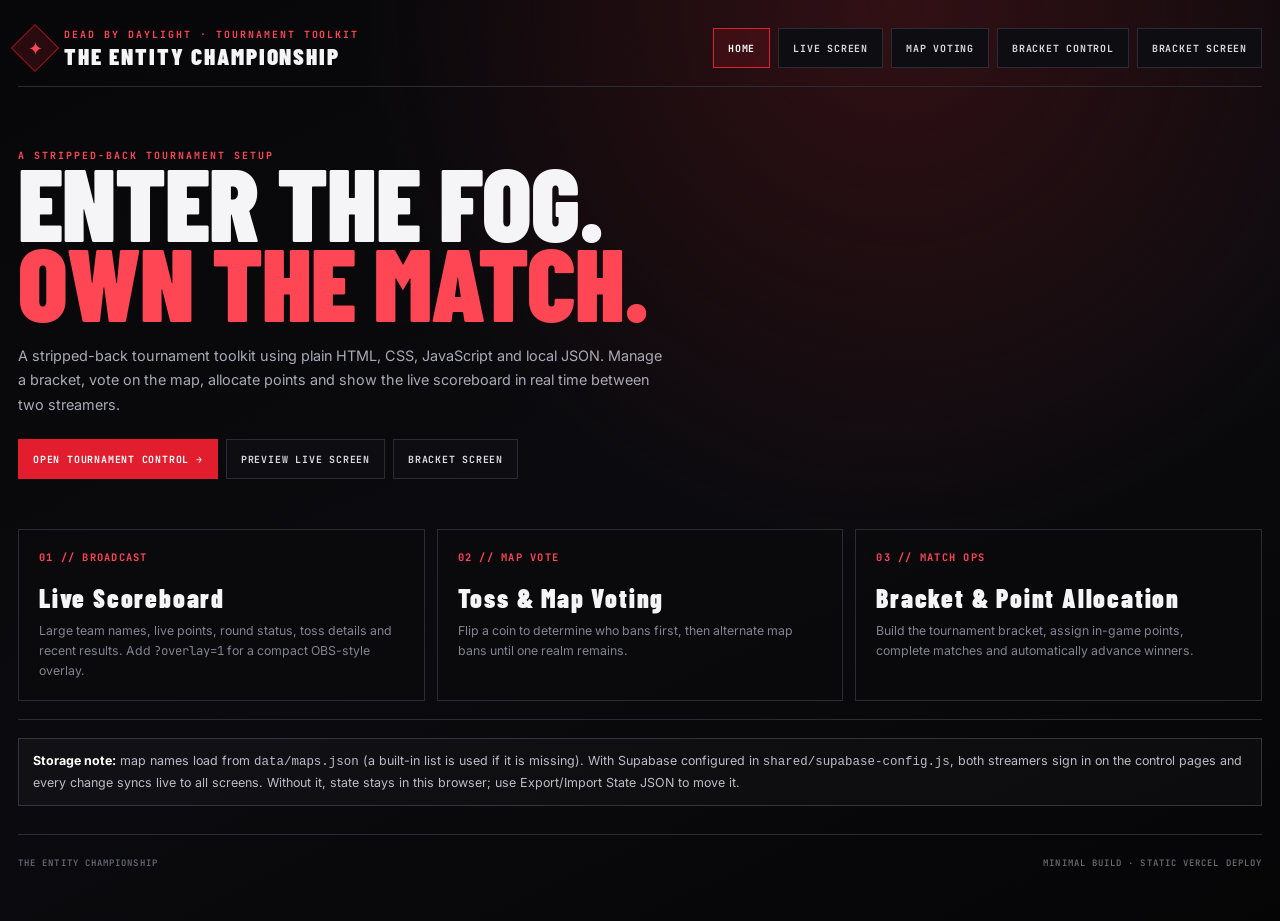
==== pages/index.html @ 434f8ada "Commit 1" ====
<!doctype html>
<html lang="en">
<head>
  <meta charset="utf-8"><meta name="viewport" content="width=device-width, initial-scale=1">
  <meta name="theme-color" content="#070709"><title>The Entity Championship</title>
  <link rel="stylesheet" href="../shared/shared.css">
</head>
<body>
  <main class="shell">
    <header class="topbar">
      <a class="brand" href="./index.html"><div class="brand-mark"><span>✦</span></div><div><div class="eyebrow">Dead by Daylight · Tournament toolkit</div><h1>The Entity Championship</h1></div></a>
      <nav class="nav" aria-label="Main navigation">
        <a href="./index.html" class="active">Home</a><a href="./live.html">Live screen</a><a href="./toss.html">Map voting</a><a href="./bracket.html">Bracket control</a><a href="./bracket-screen.html">Bracket screen</a>
      </nav>
    </header>
    <section class="hero">
      <div class="eyebrow">A stripped-back tournament setup</div>
      <h2>Enter the fog.<span>Own the match.</span></h2>
      <p>A stripped-back tournament toolkit using plain HTML, CSS, JavaScript and local JSON. Manage a bracket, vote on the map, allocate points and show the live scoreboard in real time between two streamers.</p>
      <div class="actions"><a class="button primary" href="./bracket.html">Open tournament control →</a><a class="button" href="./live.html">Preview live screen</a><a class="button" href="./bracket-screen.html">Bracket screen</a></div>
    </section>
    <section class="feature-grid">
      <a class="feature" href="./live.html"><div class="number">01 // BROADCAST</div><h3>Live Scoreboard</h3><p>Large team names, live points, round status, toss details and recent results. Add <span class="mono">?overlay=1</span> for a compact OBS-style overlay.</p></a>
      <a class="feature" href="./toss.html"><div class="number">02 // MAP VOTE</div><h3>Toss & Map Voting</h3><p>Flip a coin to determine who bans first, then alternate map bans until one realm remains.</p></a>
      <a class="feature" href="./bracket.html"><div class="number">03 // MATCH OPS</div><h3>Bracket & Point Allocation</h3><p>Build the tournament bracket, assign in-game points, complete matches and automatically advance winners.</p></a>
    </section>
    <div class="divider"></div>
    <div class="notice"><strong>Storage note:</strong> map names load from <code>data/maps.json</code> (a built-in list is used if it is missing). With Supabase configured in <code>shared/supabase-config.js</code>, both streamers sign in on the control pages and every change syncs live to all screens. Without it, state stays in this browser; use Export/Import State JSON to move it.</div>
    <footer class="footer"><span>The Entity Championship</span><span>Minimal build · Static Vercel deploy</span></footer>
  </main>
</body>
</html>
---- shared/shared.css ----
@import url('https://fonts.googleapis.com/css2?family=Barlow+Condensed:wght@400;600;700;800;900&family=Inter:wght@400;500;600;700&family=JetBrains+Mono:wght@400;500;600;700&display=swap');
:root{--bg:#070709;--panel:#101014;--panel2:#15151b;--line:#2b2b35;--muted:#838391;--text:#f5f5f7;--red:#e11d2e;--red2:#ff4655;--cyan:#70e8f4;--green:#5fe0a0;--gold:#f4c95d;--display:'Barlow Condensed',Impact,sans-serif;--mono:'JetBrains Mono',monospace;--sans:Inter,Arial,sans-serif}
*{box-sizing:border-box}html{min-height:100%;background:var(--bg)}html.overlay-mode{background:transparent!important}body{margin:0;min-height:100vh;background:radial-gradient(ellipse at 70% 0%,#321014 0,transparent 42%),linear-gradient(155deg,#070709,#0b0b0f 55%,#050506);color:var(--text);font-family:var(--sans);-webkit-font-smoothing:antialiased}button,input,select,textarea{font:inherit}button,a{touch-action:manipulation}button{cursor:pointer}a{color:inherit;text-decoration:none}.shell{width:min(1480px,calc(100% - 36px));margin:0 auto;padding:28px 0 54px}.topbar{display:flex;align-items:center;justify-content:space-between;gap:20px;border-bottom:1px solid var(--line);padding-bottom:18px;margin-bottom:28px}.brand{display:flex;align-items:center;gap:12px}.brand-mark{width:34px;height:34px;display:grid;place-items:center;background:rgba(225,29,46,.15);border:1px solid rgba(225,29,46,.65);color:var(--red2);font-size:18px;transform:rotate(45deg)}.brand-mark span{transform:rotate(-45deg)}.eyebrow{color:var(--red2);font:700 .62rem var(--mono);letter-spacing:.2em;text-transform:uppercase}.brand h1{font:900 1.45rem/.92 var(--display);letter-spacing:.08em;margin:5px 0 0;text-transform:uppercase}.nav{display:flex;gap:8px;flex-wrap:wrap}.nav a,.button{display:inline-flex;align-items:center;justify-content:center;gap:8px;padding:10px 14px;min-height:40px;border:1px solid var(--line);background:#0e0e12;color:#d9d9df;font:700 .62rem var(--mono);letter-spacing:.08em;text-transform:uppercase;transition:.18s}.nav a:hover,.button:hover{border-color:#a92532;background:#191014}.nav a.active{border-color:var(--red);color:#fff;background:rgba(225,29,46,.12)}.button.primary{background:var(--red);border-color:var(--red);color:#fff}.button.primary:hover{background:#f32b3c}.button.ghost{background:transparent}.button.danger{color:#ff8a95;border-color:#6a242b}.button:disabled{opacity:.4;cursor:not-allowed}.section-heading{display:flex;align-items:end;justify-content:space-between;gap:18px;margin:0 0 18px}.section-heading h2{margin:0;font:900 clamp(2rem,4vw,3.35rem)/.85 var(--display);letter-spacing:.04em;text-transform:uppercase}.section-heading p{margin:10px 0 0;color:var(--muted);font-size:.82rem;line-height:1.6}.mono{font-family:var(--mono)}.muted{color:var(--muted)}.red{color:var(--red2)}.panel{border:1px solid var(--line);background:linear-gradient(135deg,rgba(20,20,26,.96),rgba(9,9,12,.96));padding:20px;position:relative}.panel:before{content:"";position:absolute;top:-1px;left:18px;width:100px;height:2px;background:var(--red)}.panel-title{margin:0 0 15px;font:800 1.25rem/.95 var(--display);letter-spacing:.08em;text-transform:uppercase}.layout-two{display:grid;grid-template-columns:minmax(270px,.82fr) minmax(0,1.5fr);gap:18px;align-items:start}.field{display:grid;gap:7px;margin-bottom:14px}.field label{font:700 .62rem var(--mono);letter-spacing:.09em;text-transform:uppercase;color:#a5a5b2}.field input,.field textarea,.field select,.input{width:100%;min-width:0;border:1px solid #383842;background:#08080b;color:#fff;border-radius:0;padding:11px 12px;outline:none}.field input:focus,.field textarea:focus,.field select:focus{border-color:var(--red2);box-shadow:0 0 0 2px rgba(225,29,46,.13)}.field textarea{resize:vertical;min-height:200px;line-height:1.65}.hint{color:var(--muted);font-size:.72rem;line-height:1.6}.actions{display:flex;gap:8px;flex-wrap:wrap}.status{display:inline-flex;padding:4px 7px;font:700 .55rem var(--mono);letter-spacing:.08em;text-transform:uppercase;border:1px solid #42424c;color:#b4b4c0}.status.pending{color:#a5a5b2}.status.in_progress,.status.live{border-color:#80303a;color:#ff7884;background:rgba(225,29,46,.1)}.status.completed{border-color:#246b4a;color:#73e9ad;background:rgba(37,155,96,.08)}.status.bye{border-color:#6b5926;color:var(--gold)}.notice{padding:12px 14px;border:1px solid #34343e;background:rgba(255,255,255,.025);font-size:.78rem;line-height:1.6;color:#bcbcc7}.notice strong{color:#fff}.cards{display:grid;grid-template-columns:repeat(3,minmax(0,1fr));gap:12px}.stat{padding:16px;border:1px solid var(--line);background:rgba(7,7,10,.7)}.stat small{display:block;font:700 .57rem var(--mono);letter-spacing:.12em;color:var(--muted);text-transform:uppercase}.stat strong{display:block;margin-top:8px;font:900 2.2rem/.9 var(--display)}.bracket-scroll{overflow-x:auto;padding-bottom:12px}.bracket-rounds{display:flex;align-items:stretch;gap:14px;min-width:max-content}.bracket-round{width:260px;display:flex;flex-direction:column;gap:10px}.round-head{padding:10px 12px;border-bottom:1px solid var(--line);font:800 1rem var(--display);letter-spacing:.12em;color:#ff6674}.match-card{border:1px solid #33333d;background:#0b0b0e;padding:12px;position:relative}.match-card.active{border-color:#e33c49;box-shadow:inset 3px 0 var(--red)}.match-card .match-top{display:flex;align-items:center;justify-content:space-between;gap:8px;margin-bottom:12px}.match-number{font:600 .55rem var(--mono);color:var(--muted);letter-spacing:.08em}.competitor{display:grid;grid-template-columns:minmax(0,1fr) auto;gap:8px;align-items:center;padding:9px 0;border-top:1px solid #23232a}.competitor:first-of-type{border-top:0}.competitor .name{font:800 1.06rem/.95 var(--display);letter-spacing:.04em;overflow-wrap:anywhere}.competitor .points{font:800 1.12rem var(--mono);color:#fff}.competitor.winner .name,.competitor.winner .points{color:var(--green)}.match-actions{display:flex;gap:6px;margin-top:10px}.match-actions .button{flex:1;min-width:0;padding:7px;font-size:.53rem;min-height:33px}.score-fields{display:grid;grid-template-columns:1fr 1fr;gap:10px}.score-team{padding:12px;border:1px solid var(--line);background:#09090c}.score-team label{display:block;min-height:36px;font:800 1rem/.95 var(--display);letter-spacing:.04em;overflow-wrap:anywhere}.score-team input{width:100%;margin-top:8px;font:900 2rem var(--display);text-align:center;background:#030304;border:1px solid #3a3a45;color:white;padding:8px}.score-team input:focus{outline:1px solid var(--red)}.empty{padding:30px 18px;text-align:center;border:1px dashed #3b3b46;color:var(--muted);line-height:1.7}.empty h3{font:900 1.5rem var(--display);color:#f5f5f7;margin:0 0 8px}.divider{height:1px;background:var(--line);margin:18px 0}.footer{padding-top:22px;margin-top:28px;border-top:1px solid var(--line);display:flex;justify-content:space-between;gap:12px;flex-wrap:wrap;color:#676775;font:600 .56rem var(--mono);letter-spacing:.12em;text-transform:uppercase}.connection{display:inline-flex;align-items:center;gap:7px;font:700 .58rem var(--mono);color:var(--green);letter-spacing:.1em;text-transform:uppercase}.connection:before{content:"";height:6px;width:6px;background:currentColor;border-radius:50%;box-shadow:0 0 8px currentColor}.hero{padding:34px 0 26px}.hero h2{font:900 clamp(3.6rem,8vw,7.4rem)/.78 var(--display);letter-spacing:-.01em;margin:0;text-transform:uppercase;max-width:900px}.hero h2 span{display:block;color:var(--red2)}.hero p{max-width:650px;color:#aaaab7;font-size:.9rem;line-height:1.7;margin:22px 0}.feature-grid{display:grid;grid-template-columns:repeat(3,1fr);gap:12px;margin-top:24px}.feature{border:1px solid var(--line);padding:20px;min-height:170px;background:rgba(10,10,13,.72)}.feature .number{color:var(--red2);font:700 .65rem var(--mono);letter-spacing:.12em}.feature h3{font:900 1.6rem var(--display);letter-spacing:.07em;margin:18px 0 8px}.feature p{font-size:.77rem;color:var(--muted);line-height:1.6;margin:0}.live-shell{width:min(1500px,calc(100% - 40px));margin:auto;padding:24px 0}.live-heading{display:flex;align-items:center;justify-content:space-between;gap:15px;margin-bottom:18px}.live-heading h1{margin:0;font:900 clamp(1.6rem,3.5vw,2.8rem)/.9 var(--display);letter-spacing:.1em}.live-heading .sub{margin-top:8px;font:700 .58rem var(--mono);letter-spacing:.18em;color:var(--red2)}.scoreboard{border:1px solid rgba(225,29,46,.65);background:rgba(7,7,10,.94);box-shadow:0 24px 75px #000a;position:relative;overflow:hidden}.scoreboard:before{content:"";position:absolute;top:0;left:0;right:0;height:3px;background:linear-gradient(90deg,transparent,var(--red),transparent)}.score-meta{display:flex;justify-content:center;align-items:center;gap:12px;flex-wrap:wrap;padding:12px;border-bottom:1px solid #303039;color:#aaaab8;font:700 .57rem var(--mono);letter-spacing:.14em;text-transform:uppercase}.teams-score{display:grid;grid-template-columns:minmax(0,1fr) 140px minmax(0,1fr);align-items:stretch}.live-team{padding:clamp(20px,5vw,56px) 20px;text-align:center;min-width:0}.live-team .side-label{font:700 .6rem var(--mono);letter-spacing:.16em;color:var(--muted)}.live-team .team-name{font:900 clamp(1.6rem,4.5vw,4.5rem)/.9 var(--display);letter-spacing:.045em;text-transform:uppercase;overflow-wrap:anywhere;margin:14px 0 12px}.live-team .score{font:900 clamp(4rem,10vw,8rem)/.78 var(--display);font-variant-numeric:tabular-nums;color:#fff}.live-team.a .score{color:var(--cyan)}.live-team.b .score{color:#ff7581}.live-team .team-status{margin-top:18px;color:#8d8d9a;font:700 .59rem var(--mono);letter-spacing:.1em;text-transform:uppercase}.versus{display:flex;flex-direction:column;align-items:center;justify-content:center;border-left:1px solid #292932;border-right:1px solid #292932;background:rgba(255,255,255,.018)}.versus .vs{font:900 2.4rem var(--display);color:#52525f}.versus .round{margin-top:12px;color:#c6c6d0;font:700 .52rem var(--mono);letter-spacing:.1em;text-align:center}.score-extras{padding:12px 18px;border-top:1px solid #292932;display:flex;justify-content:center;gap:16px;flex-wrap:wrap;color:#c0c0ca;font:600 .62rem var(--mono);text-align:center}.recent{margin-top:20px}.recent h2{font:800 1.3rem var(--display);letter-spacing:.12em}.recent-row{display:grid;grid-template-columns:minmax(0,1fr) auto minmax(0,1fr);gap:12px;align-items:center;padding:10px 12px;border-top:1px solid #282831;font-size:.76rem}.recent-row .left{text-align:right}.recent-row .scoreline{font:700 .76rem var(--mono);color:#f8717d}.coin-stage{display:grid;grid-template-columns:150px minmax(0,1fr);gap:28px;align-items:center}.coin{width:130px;height:130px;border-radius:50%;border:5px solid #f4c95d;display:grid;place-items:center;margin:auto;background:radial-gradient(circle at 35% 25%,#fff3b3,#d9a935 44%,#80550c 100%);box-shadow:0 0 0 8px #b1812722,0 14px 35px #000a;transform-style:preserve-3d;color:#261b05;font:900 1.4rem var(--display);letter-spacing:.04em}.coin.flipping{animation:coin-flip 1.15s cubic-bezier(.2,.7,.25,1) 2}.coin .coin-inner{border:2px solid #6a4a0d;border-radius:50%;width:90px;height:90px;display:grid;place-items:center;text-align:center}.coin .coin-inner small{display:block;font:700 .48rem var(--mono);letter-spacing:.1em}.result-panel{border:1px solid #6b272e;background:rgba(225,29,46,.075);padding:16px;margin-top:16px}.result-panel h3{font:900 2rem/.9 var(--display);margin:0 0 8px;letter-spacing:.05em}.result-panel p{color:#c7c7d1;font-size:.78rem;line-height:1.6;margin:0}.live-overlay{background:transparent!important;min-height:100vh;display:flex;align-items:flex-end}.live-overlay:before{display:none}.live-overlay .live-shell{width:100%;padding:0 0 20px}.live-overlay .live-heading,.live-overlay .recent,.live-overlay .overlay-hide{display:none!important}.live-overlay .scoreboard{background:rgba(5,6,9,.88);backdrop-filter:blur(10px)}.live-overlay .live-team{padding:clamp(15px,3vw,34px) 12px}.live-overlay .live-team .team-name{font-size:clamp(1.8rem,4.4vw,3.6rem)}.live-overlay .live-team .score{font-size:clamp(3.5rem,8vw,6rem)}.live-overlay .teams-score{grid-template-columns:minmax(0,1fr) 90px minmax(0,1fr)}.live-overlay .score-extras{font-size:.5rem;padding:8px}
@keyframes coin-flip{0%{transform:rotateY(0) rotateZ(0) scale(1)}25%{transform:rotateY(650deg) rotateZ(15deg) scale(1.08)}50%{transform:rotateY(1300deg) rotateZ(-13deg) scale(1.12)}75%{transform:rotateY(1950deg) rotateZ(8deg) scale(1.04)}100%{transform:rotateY(2520deg) rotateZ(0) scale(1)}}
@media(max-width:850px){.topbar{align-items:flex-start;flex-direction:column}.layout-two{grid-template-columns:1fr}.feature-grid{grid-template-columns:1fr}.cards{grid-template-columns:1fr 1fr}.coin-stage{grid-template-columns:1fr;gap:14px}.teams-score{grid-template-columns:minmax(0,1fr) 80px minmax(0,1fr)}.live-team{padding:24px 10px}.live-team .score{font-size:clamp(3rem,9vw,5rem)}}@media(max-width:540px){.shell{width:calc(100% - 22px);padding-top:16px}.nav{width:100%}.nav a{flex:1;padding:9px 7px;font-size:.54rem}.panel{padding:15px}.score-fields{grid-template-columns:1fr}.feature-grid,.cards{grid-template-columns:1fr}.teams-score{grid-template-columns:minmax(0,1fr) 42px minmax(0,1fr)}.live-team .team-name{font-size:1.5rem}.live-team .score{font-size:3.2rem}.versus .vs{font-size:1.5rem}.versus .round{font-size:.42rem}.score-meta{font-size:.48rem}.recent-row{grid-template-columns:minmax(0,1fr) auto minmax(0,1fr);gap:6px}.coin{width:110px;height:110px}.coin .coin-inner{width:76px;height:76px}}
@media(prefers-reduced-motion:reduce){*,*::before,*::after{animation-duration:.01ms!important;animation-iteration-count:1!important;scroll-behavior:auto!important;transition-duration:.01ms!important}}

/* Action-based match scoring menu */
.scoring-launch-panel .match-total-preview{display:grid;grid-template-columns:minmax(0,1fr) auto minmax(0,1fr);gap:10px;align-items:center;padding:13px;border:1px solid #33333d;background:#08080b;text-align:center}
.match-total-preview>div{min-width:0}.match-total-preview small{display:block;font:700 .52rem var(--mono);letter-spacing:.1em;color:var(--muted)}.match-total-preview strong{display:block;margin-top:6px;font:900 2.3rem/.9 var(--display);color:#fff}.match-total-preview>span{font:900 1rem var(--display);color:#666674}
.scoring-backdrop{position:fixed;inset:0;z-index:1000;display:flex;align-items:center;justify-content:center;padding:20px;background:rgba(0,0,0,.82);backdrop-filter:blur(8px)}.scoring-backdrop[hidden]{display:none!important}
.scoring-modal{width:min(1180px,100%);max-height:calc(100vh - 40px);overflow:auto;background:#09090c;border:1px solid rgba(225,29,46,.65);box-shadow:0 28px 100px #000d;position:relative}.scoring-modal:before{content:"";position:sticky;top:0;display:block;height:3px;background:linear-gradient(90deg,transparent,#e11d2e,transparent);z-index:2}
.scoring-modal-head{display:flex;justify-content:space-between;align-items:flex-start;gap:18px;padding:22px 24px 18px;border-bottom:1px solid #2e2e37}.scoring-modal-head h2{font:900 clamp(1.7rem,3vw,2.6rem)/.9 var(--display);letter-spacing:.06em;margin:7px 0;text-transform:uppercase}.scoring-modal-head p{margin:0;color:#c7c7d2;font-size:.8rem}.modal-close{width:40px;height:40px;flex-shrink:0;background:#141419;border:1px solid #3b3b46;color:#fff;font-size:1.6rem;line-height:1}.modal-close:hover{border-color:var(--red);background:#271014}
.scoring-tabs{display:grid;grid-template-columns:1fr 1fr;gap:8px;padding:15px 24px 0}.score-tab{display:flex;flex-direction:column;gap:5px;align-items:flex-start;text-align:left;padding:12px;border:1px solid #34343e;background:#0d0d11;color:#aaaab6;min-width:0}.score-tab b{font:800 1.05rem var(--display);letter-spacing:.08em;color:#fff}.score-tab small{font-size:.68rem;line-height:1.4}.score-tab span{font:700 .5rem var(--mono);letter-spacing:.1em;color:#777784}.score-tab.active{border-color:#df3342;background:rgba(225,29,46,.1);box-shadow:inset 3px 0 var(--red)}.score-tab.confirmed span{color:#73e9ad}.score-tab:disabled{opacity:.4;cursor:not-allowed}
.scoring-rule-strip{display:flex;gap:12px;flex-wrap:wrap;justify-content:space-between;margin:14px 24px 0;padding:9px 11px;border:1px solid #2b2b34;background:#0d0d11;color:#b8b8c4;font:700 .52rem var(--mono);letter-spacing:.06em}.scoring-rule-strip span:first-child{color:#ff7884}
.scoring-role-heading{display:grid;grid-template-columns:auto minmax(0,1fr) auto minmax(0,1fr);gap:9px;align-items:center;padding:16px 24px 0;color:#fff;font:800 .8rem var(--display);letter-spacing:.06em;text-transform:uppercase}.scoring-role-heading .role-survivor{color:#83eaf4;font:700 .53rem var(--mono)}.scoring-role-heading .role-killer{color:#ff7884;font:700 .53rem var(--mono)}.scoring-role-heading b{overflow-wrap:anywhere}
.scoring-grid{display:grid;grid-template-columns:1fr 1fr;gap:12px;padding:15px 24px 18px}.scoring-side{border:1px solid #32323b;background:#0c0c10;min-width:0}.survivor-side{border-top:2px solid #53dbe9}.killer-side{border-top:2px solid #e33a48}.scoring-side-title{display:flex;align-items:center;gap:10px;padding:14px;border-bottom:1px solid #292932}.scoring-side-title .role-index{font:700 .6rem var(--mono);color:#6d6d7b}.scoring-side-title h3{margin:0;font:900 1.4rem/.9 var(--display);letter-spacing:.06em;text-transform:uppercase}.scoring-side-title p{margin:5px 0 0;color:var(--muted);font-size:.63rem}.scoring-side-title>div{flex:1;min-width:0}.side-total{font:900 2.2rem/.9 var(--display);color:#fff}.survivor-side .side-total{color:#83eaf4}.killer-side .side-total{color:#ff7884}
.score-category{padding:13px 14px;border-bottom:1px solid #24242c}.score-category:last-child{border-bottom:0}.category-head{display:flex;justify-content:space-between;align-items:baseline;gap:8px;margin-bottom:9px}.category-head b{font:800 .95rem var(--display);letter-spacing:.04em;color:#f1f1f4}.category-head span{color:#777785;font:700 .47rem var(--mono);letter-spacing:.05em;text-align:right}.score-category .hint{font-size:.64rem;margin:-2px 0 10px}.preset-grid{display:grid;grid-template-columns:repeat(5,minmax(0,1fr));gap:5px}.preset{display:flex;flex-direction:column;justify-content:center;align-items:center;gap:5px;min-height:54px;min-width:0;padding:7px 3px;border:1px solid #363640;background:#08080b;color:#d5d5dd;text-align:center;transition:border-color .15s,background .15s}.preset b{font:900 1.05rem/.9 var(--display)}.preset small{font:600 .48rem/1.35 var(--mono);color:#888895}.preset:hover{border-color:#8c2933;background:#1a0e11}.preset.selected{border-color:#e33a48;background:rgba(225,29,46,.15);box-shadow:inset 0 -2px #e33a48;color:#fff}.preset.selected small{color:#ffd2d6}.generators-preset{grid-template-columns:repeat(3,minmax(0,1fr))}.generators-preset .preset{min-height:64px}.hooks-preset{grid-template-columns:repeat(7,minmax(0,1fr))}.hooks-preset .preset{min-height:44px}.hooks-preset .preset b{font-size:.9rem}.hooks-preset .preset small{font-size:.45rem}
.score-toggle{width:100%;display:flex;align-items:center;gap:10px;text-align:left;border:1px solid #383842;background:#09090d;padding:10px;color:#dedee5}.score-toggle .toggle-light{width:9px;height:9px;flex-shrink:0;border-radius:50%;background:#4b4b56}.score-toggle>span:nth-child(2){display:flex;flex-direction:column;gap:4px;flex:1;min-width:0}.score-toggle b{font:800 .85rem var(--display);letter-spacing:.03em}.score-toggle small{font-size:.6rem;line-height:1.4;color:#858592}.score-toggle strong{font:700 .53rem var(--mono);color:#888895}.score-toggle.selected{border-color:#419b71;background:rgba(37,155,96,.09)}.score-toggle.selected .toggle-light{background:#73e9ad;box-shadow:0 0 10px #73e9ad88}.score-toggle.selected strong{color:#73e9ad}.score-toggle:disabled{opacity:.4;cursor:not-allowed}.derived-value{font:900 1.45rem var(--display);color:#ff7884}.killer-gens .hint{margin-top:5px}
.score-summary{margin:0 24px 18px;display:grid;grid-template-columns:minmax(0,1fr) auto minmax(0,1fr);gap:10px;align-items:center;padding:13px;border:1px solid #38323a;background:linear-gradient(135deg,rgba(225,29,46,.08),rgba(255,255,255,.015))}.summary-column{display:flex;flex-direction:column;gap:6px;min-width:0}.summary-column small{font:700 .5rem var(--mono);letter-spacing:.1em;color:#8a8a98}.summary-column strong{font:900 2.8rem/.9 var(--display);color:#fff}.summary-column span{font-size:.62rem;line-height:1.4;color:#aaaab7}.killer-summary{text-align:right}.summary-vs{font:900 1.2rem var(--display);color:#555562}.match-total-band{grid-column:1/-1;display:grid;grid-template-columns:minmax(0,1fr) auto minmax(0,1fr) auto;gap:8px;align-items:center;border-top:1px solid #34343d;padding-top:12px;margin-top:3px;font:700 .53rem var(--mono);color:#bcbcc7}.match-total-band span:nth-of-type(2){margin-left:12px}.match-total-band b{font:900 1.4rem var(--display);color:#fff}.tie-break-panel{margin:0 24px 18px;padding:12px;border:1px solid #7e5224;background:rgba(234,179,8,.05);display:grid;gap:8px}.tie-break-panel label{font:700 .65rem var(--mono);color:#f4d38a;line-height:1.5}.tie-break-panel select{width:100%;background:#08080b;color:white;border:1px solid #594422;padding:10px}.scoring-modal-footer{padding:16px 24px 22px;border-top:1px solid #2c2c35;background:#08080b}.scoring-feedback{font-size:.68rem;color:#9292a0;line-height:1.5;margin-bottom:12px}.scoring-feedback.bad{color:#ff8a95}.scoring-modal-footer .actions{justify-content:flex-end}.scoring-modal-footer .actions .button{flex:0 1 auto;min-width:140px}
@media(max-width:760px){.scoring-grid{grid-template-columns:1fr;padding:12px}.scoring-tabs{padding:12px 12px 0}.scoring-modal-head{padding:18px 14px}.scoring-rule-strip{margin:12px}.scoring-role-heading{padding:12px;grid-template-columns:auto minmax(0,1fr);}.scoring-role-heading .role-killer{grid-column:1}.score-summary{margin:0 12px 12px}.tie-break-panel{margin:0 12px 12px}.scoring-modal-footer{padding:14px 12px}.scoring-modal-footer .actions .button{min-width:0;flex:1}.scoring-modal-head h2{font-size:1.7rem}.match-total-band{grid-template-columns:minmax(0,1fr) auto;}.match-total-band span:nth-of-type(2){margin-left:0}.scoring-rule-strip{font-size:.48rem}}
@media(max-width:450px){.scoring-backdrop{padding:0}.scoring-modal{max-height:100vh;height:100vh;border-left:0;border-right:0}.scoring-tabs{grid-template-columns:1fr}.scoring-role-heading{font-size:.73rem}.scoring-grid{padding:10px}.score-category{padding:11px 10px}.hooks-preset{grid-template-columns:repeat(6,minmax(0,1fr))}.scoring-modal-footer .actions{display:grid;grid-template-columns:1fr 1fr}.scoring-modal-footer .actions .button.primary{grid-column:1/-1}.summary-column strong{font-size:2.2rem}}


/* Match ceremony: coin toss → map veto → point allocation */
.ceremony-shell{max-width:1540px}.ceremony-heading{align-items:center}.ceremony-heading h2{margin-top:8px;line-height:.92}.ceremony-matchbar{display:grid;grid-template-columns:minmax(220px,.7fr) minmax(220px,1fr);gap:14px;align-items:end;margin-bottom:18px}.ceremony-matchbar .field{margin:0}.ceremony-matchbar .notice{align-self:stretch;display:flex;align-items:center;line-height:1.55}.ceremony-steps{grid-column:1/-1;display:grid;grid-template-columns:repeat(3,minmax(0,1fr));gap:7px;margin-top:4px}.ceremony-steps span{padding:9px 10px;border:1px solid #292932;background:#09090c;color:#686875;font:700 .52rem var(--mono);letter-spacing:.1em;text-align:center}.ceremony-steps span.active{border-color:#e11d2e;background:#230d11;color:#fff;box-shadow:inset 0 -2px #e11d2e}.ceremony-steps span.finished{border-color:#286748;color:#73e9ad}.ceremony-grid{display:grid;grid-template-columns:minmax(280px,.8fr) minmax(0,1.25fr);gap:18px}.ceremony-instructions h3,.coin-panel h3,.veto-head h3,.ceremony-empty h3,.ceremony-locked h3,.setup-complete-panel h3{font:900 clamp(1.6rem,3.3vw,2.6rem)/.92 var(--display);letter-spacing:.04em;text-transform:uppercase;margin:8px 0 12px}.ceremony-instructions p,.ceremony-empty p,.ceremony-locked p,.setup-complete-panel p,.veto-head p{font-size:.78rem;line-height:1.65;color:#9b9ba8}.ceremony-main-action{width:100%;min-height:50px}.coin-panel{display:flex;flex-direction:column;justify-content:center;min-height:350px;overflow:hidden}.coin-panel .coin-stage{margin:12px 0}.ceremony-empty{padding:40px;text-align:center;min-height:260px;display:flex;align-items:center;justify-content:center;flex-direction:column}.ceremony-empty p{max-width:600px}.veto-head{display:flex;align-items:center;justify-content:space-between;gap:20px;margin-bottom:18px}.veto-head>div:first-child{min-width:0}.veto-head h3{margin-bottom:8px}.veto-counter{min-width:90px;border:1px solid #4a2228;background:rgba(225,29,46,.08);padding:12px;text-align:center}.veto-counter strong{display:block;font:900 2.7rem/.85 var(--display);color:#ff4655}.veto-counter span{display:block;margin-top:8px;color:#aaaab4;font:700 .48rem var(--mono);letter-spacing:.1em}.draft-grid{display:grid;grid-template-columns:repeat(5,minmax(0,1fr));gap:9px}.draft-card{display:flex;flex-direction:column;align-items:flex-start;justify-content:space-between;gap:14px;min-width:0;min-height:150px;padding:13px;border:1px solid #32323b;background:linear-gradient(150deg,#15151b,#09090c);color:#f5f5f7;text-align:left;transition:transform .16s,border-color .16s,background .16s}.draft-card:hover:not(:disabled){transform:translateY(-2px);border-color:#e11d2e;background:linear-gradient(150deg,#271116,#0a0a0d)}.draft-index{font:700 .48rem var(--mono);color:#e95a65;letter-spacing:.1em}.draft-card strong{font:900 1.15rem/.97 var(--display);text-transform:uppercase;overflow-wrap:anywhere}.draft-card small{font:700 .48rem/1.45 var(--mono);color:#8b8b99;letter-spacing:.04em}.draft-card:disabled{cursor:not-allowed}.ban-history,.locked-picks{margin-top:22px;padding-top:16px;border-top:1px solid #292932}.ban-history>.eyebrow,.locked-picks>.eyebrow{margin-bottom:8px}.ban-row{display:grid;grid-template-columns:32px minmax(0,1fr) minmax(100px,.6fr);align-items:center;gap:10px;padding:9px 0;border-bottom:1px solid #23232b}.ban-row>span{font:700 .62rem var(--mono);color:#ee5460}.ban-row strong{font:800 .95rem var(--display);text-transform:uppercase;overflow-wrap:anywhere}.ban-row small{font:600 .53rem var(--mono);color:#9696a4;text-align:right}.locked-map{margin:20px 0;padding:clamp(22px,5vw,54px);background:linear-gradient(120deg,rgba(225,29,46,.12),rgba(255,255,255,.015)),#09090c;border:1px solid #762730;font:900 clamp(2.1rem,6vw,5rem)/.9 var(--display);letter-spacing:.03em;text-transform:uppercase;text-align:center;color:#fff}.ceremony-locked .actions,.setup-complete-panel .actions{margin-top:18px}.setup-complete-panel{padding:clamp(20px,4vw,44px)}.final-map-tile{margin:18px 0;display:grid;gap:8px;padding:20px;border:1px solid #7b2731;background:rgba(225,29,46,.09)}.final-map-tile span,.toss-result-line span{font:700 .5rem var(--mono);letter-spacing:.13em;color:#ee5a67}.final-map-tile strong{font:900 clamp(2rem,5vw,3.7rem)/.9 var(--display);text-transform:uppercase}.toss-result-line{display:flex;align-items:center;gap:12px;flex-wrap:wrap;margin-top:14px;padding:12px;border:1px solid #2c2c35;background:#0b0b0f}.toss-result-line strong{font:900 1.1rem var(--display);text-transform:uppercase}.toss-result-line small{margin-left:auto;color:#9c9ca8;font:600 .52rem var(--mono)}.match-setup-info{display:grid;gap:4px;margin:8px 0 3px;padding:8px 9px;border-left:2px solid #8e2732;background:#120b0e;color:#bdbdc8;font:600 .5rem/1.5 var(--mono);overflow-wrap:anywhere}.match-setup-summary{margin-top:8px!important;padding:8px 10px;border-left:2px solid #e11d2e;background:#100a0d;color:#d7d7df!important;font:600 .55rem/1.65 var(--mono)!important;overflow-wrap:anywhere}.score-extras #scenario-detail{max-width:100%;overflow-wrap:anywhere}.score-extras{line-height:1.6}
@media(max-width:1000px){.draft-grid{grid-template-columns:repeat(3,minmax(0,1fr))}.ceremony-grid{grid-template-columns:1fr 1fr}.ceremony-matchbar{grid-template-columns:1fr 1fr}}
@media(max-width:700px){.ceremony-matchbar,.ceremony-grid{grid-template-columns:1fr}.ceremony-steps{grid-template-columns:repeat(2,minmax(0,1fr))}.draft-grid{grid-template-columns:repeat(2,minmax(0,1fr))}.draft-card{min-height:130px}.veto-head{align-items:flex-start}.veto-counter{min-width:72px}.toss-result-line small{margin-left:0;width:100%}}
@media(max-width:420px){.draft-grid{grid-template-columns:1fr 1fr;gap:6px}.draft-card{padding:10px;min-height:118px}.draft-card strong{font-size:1rem}.veto-head{display:block}.veto-counter{display:inline-block;margin:8px 0}.ceremony-steps span{font-size:.46rem}.ceremony-empty{padding:24px}}
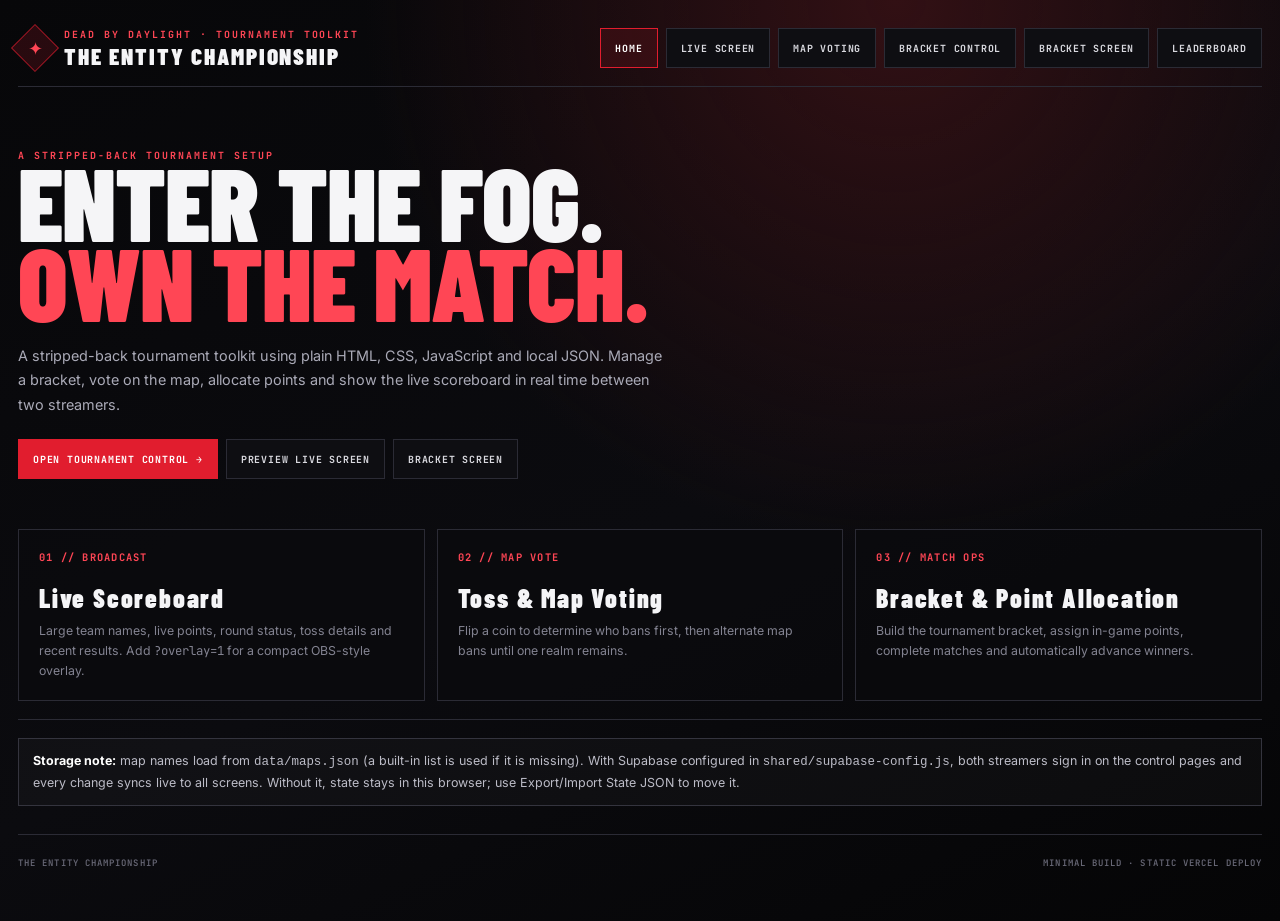
==== commit e877b10b: "Fix 11" ====
--- a/pages/index.html
+++ b/pages/index.html
@@ -11,6 +11,7 @@
       <a class="brand" href="./index.html"><div class="brand-mark"><span>✦</span></div><div><div class="eyebrow">Dead by Daylight · Tournament toolkit</div><h1>The Entity Championship</h1></div></a>
       <nav class="nav" aria-label="Main navigation">
         <a href="./index.html" class="active">Home</a><a href="./live.html">Live screen</a><a href="./toss.html">Map voting</a><a href="./bracket.html">Bracket control</a><a href="./bracket-screen.html">Bracket screen</a>
+      <a href="./leaderboard.html">Leaderboard</a>
       </nav>
     </header>
     <section class="hero">
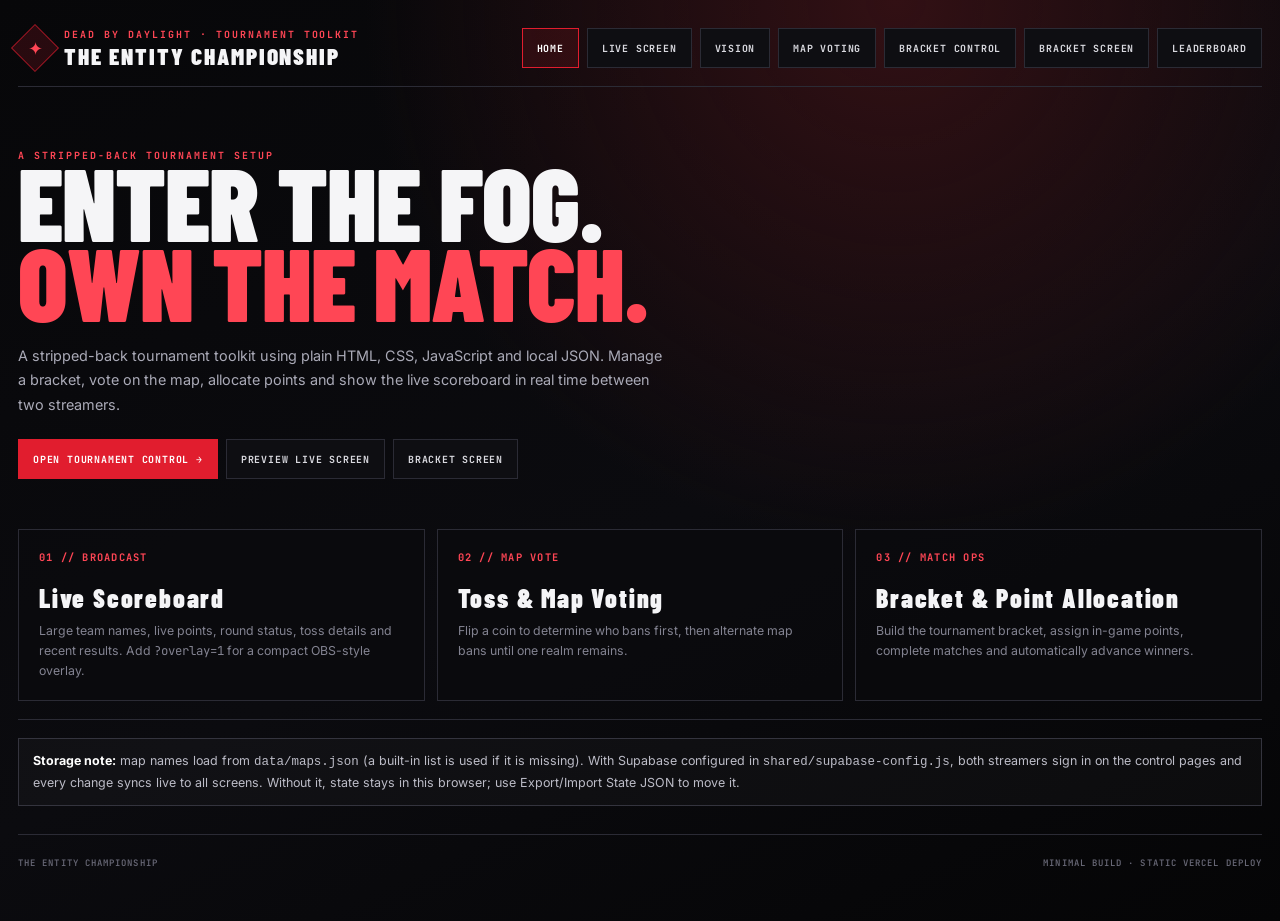
==== commit 4b945d84: "Rough Fix" ====
--- a/pages/index.html
+++ b/pages/index.html
@@ -10,7 +10,7 @@
     <header class="topbar">
       <a class="brand" href="./index.html"><div class="brand-mark"><span>✦</span></div><div><div class="eyebrow">Dead by Daylight · Tournament toolkit</div><h1>The Entity Championship</h1></div></a>
       <nav class="nav" aria-label="Main navigation">
-        <a href="./index.html" class="active">Home</a><a href="./live.html">Live screen</a><a href="./toss.html">Map voting</a><a href="./bracket.html">Bracket control</a><a href="./bracket-screen.html">Bracket screen</a>
+        <a href="./index.html" class="active">Home</a><a href="./live.html">Live screen</a><a href="./Vision_live.html">Vision</a><a href="./toss.html">Map voting</a><a href="./bracket.html">Bracket control</a><a href="./bracket-screen.html">Bracket screen</a>
       <a href="./leaderboard.html">Leaderboard</a>
       </nav>
     </header>
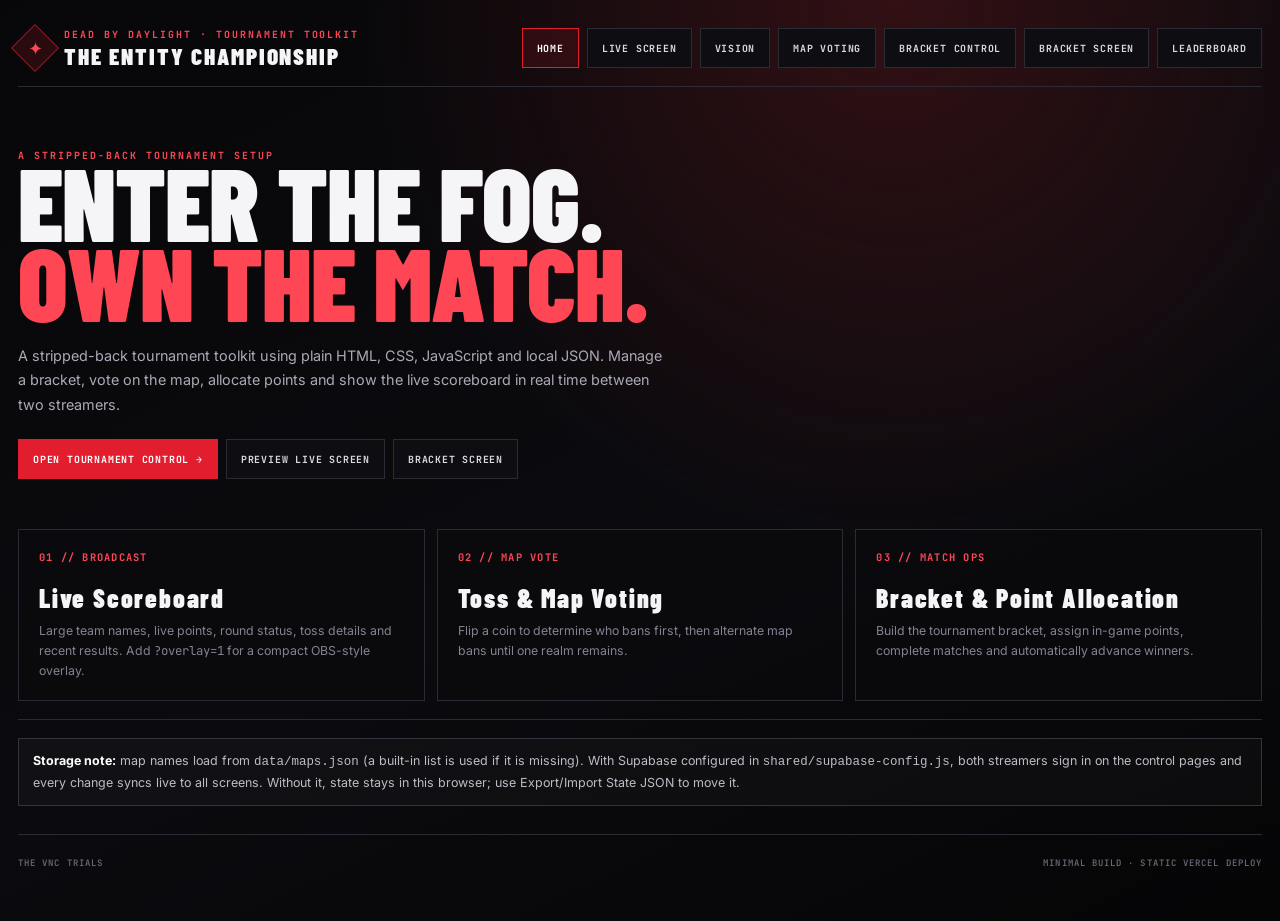
==== commit 9422ed24: "name change" ====
--- a/pages/index.html
+++ b/pages/index.html
@@ -2,7 +2,7 @@
 <html lang="en">
 <head>
   <meta charset="utf-8"><meta name="viewport" content="width=device-width, initial-scale=1">
-  <meta name="theme-color" content="#070709"><title>The Entity Championship</title>
+  <meta name="theme-color" content="#070709"><title>The VNC TRIALS</title>
   <link rel="stylesheet" href="../shared/shared.css">
 </head>
 <body>
@@ -27,7 +27,7 @@
     </section>
     <div class="divider"></div>
     <div class="notice"><strong>Storage note:</strong> map names load from <code>data/maps.json</code> (a built-in list is used if it is missing). With Supabase configured in <code>shared/supabase-config.js</code>, both streamers sign in on the control pages and every change syncs live to all screens. Without it, state stays in this browser; use Export/Import State JSON to move it.</div>
-    <footer class="footer"><span>The Entity Championship</span><span>Minimal build · Static Vercel deploy</span></footer>
+    <footer class="footer"><span>The VNC Trials</span><span>Minimal build · Static Vercel deploy</span></footer>
   </main>
 </body>
 </html>
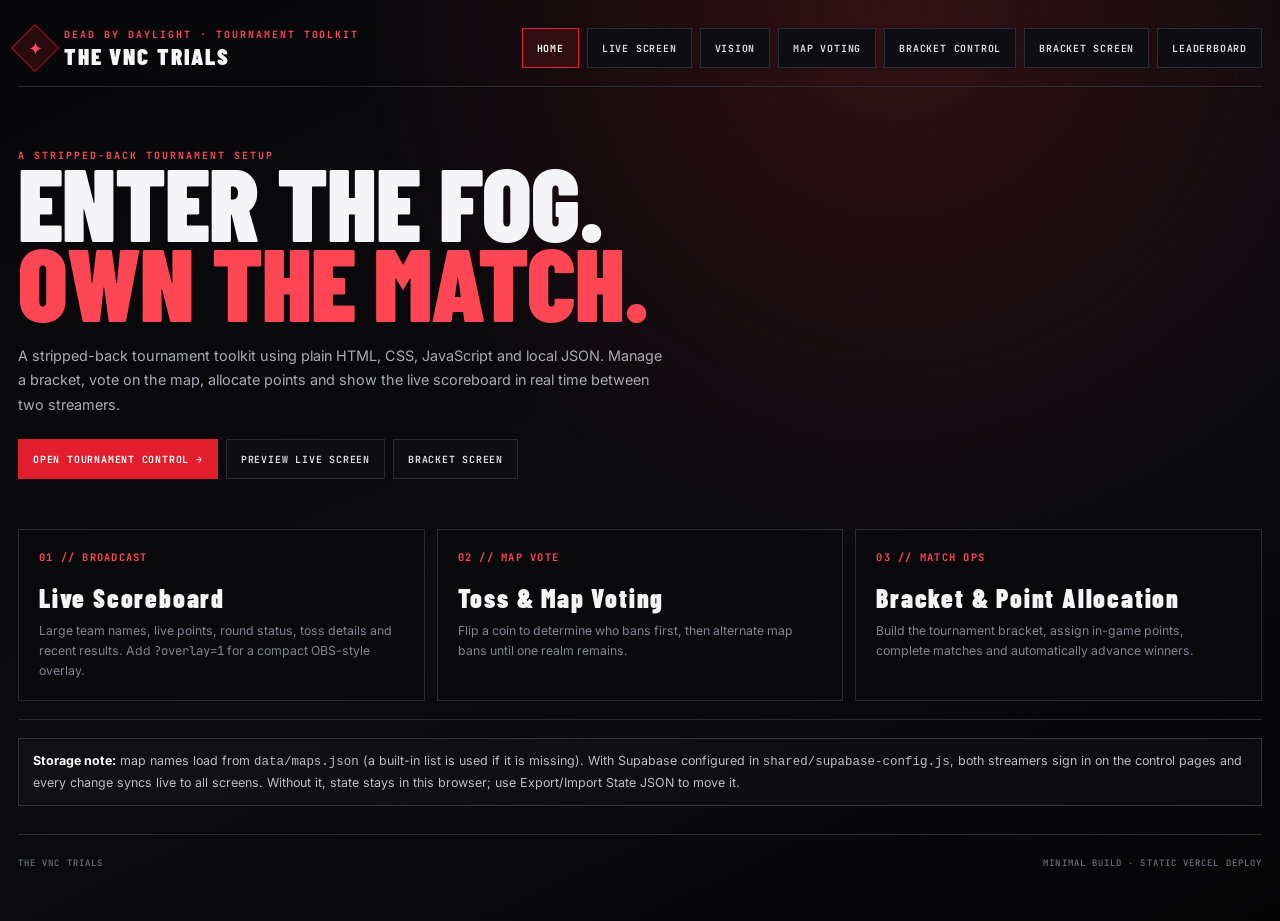
==== commit 1fb31746: "namessss" ====
--- a/pages/index.html
+++ b/pages/index.html
@@ -8,7 +8,7 @@
 <body>
   <main class="shell">
     <header class="topbar">
-      <a class="brand" href="./index.html"><div class="brand-mark"><span>✦</span></div><div><div class="eyebrow">Dead by Daylight · Tournament toolkit</div><h1>The Entity Championship</h1></div></a>
+      <a class="brand" href="./index.html"><div class="brand-mark"><span>✦</span></div><div><div class="eyebrow">Dead by Daylight · Tournament toolkit</div><h1>The VNC TRIALS</h1></div></a>
       <nav class="nav" aria-label="Main navigation">
         <a href="./index.html" class="active">Home</a><a href="./live.html">Live screen</a><a href="./Vision_live.html">Vision</a><a href="./toss.html">Map voting</a><a href="./bracket.html">Bracket control</a><a href="./bracket-screen.html">Bracket screen</a>
       <a href="./leaderboard.html">Leaderboard</a>
